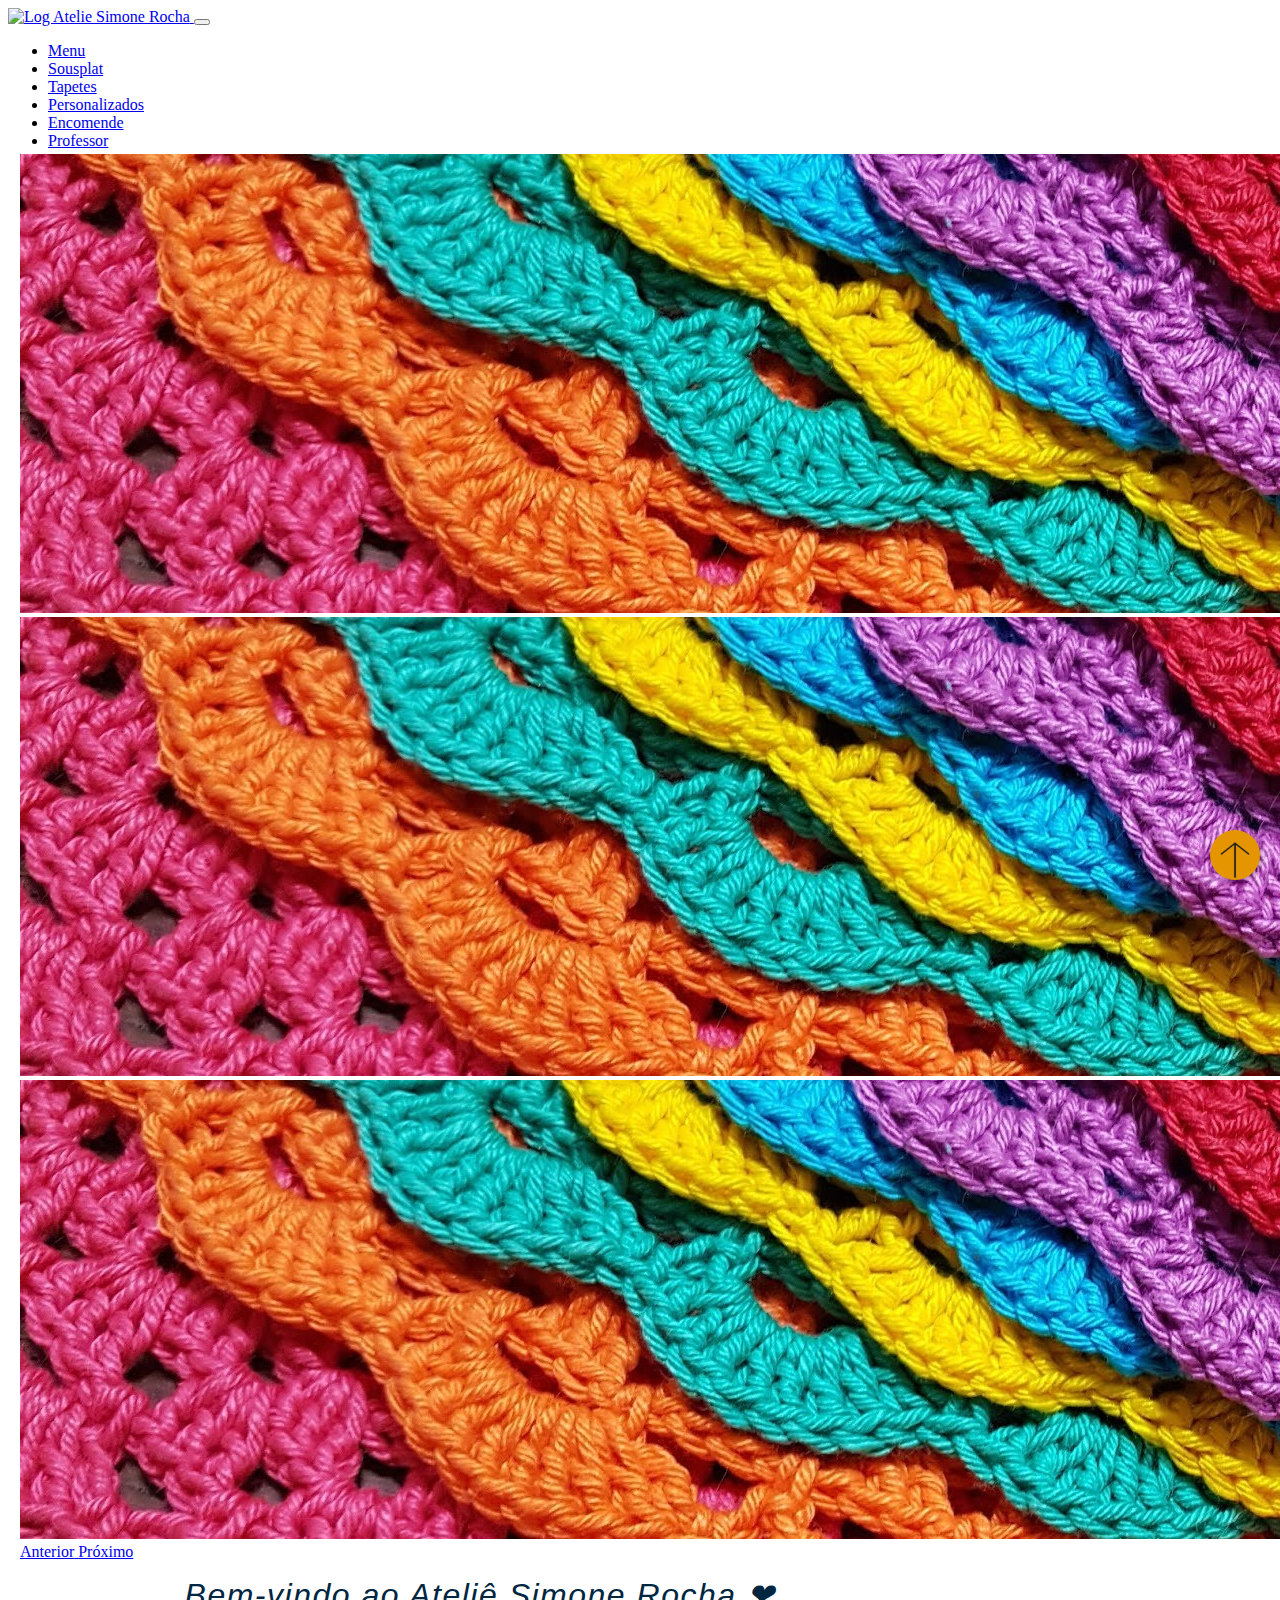
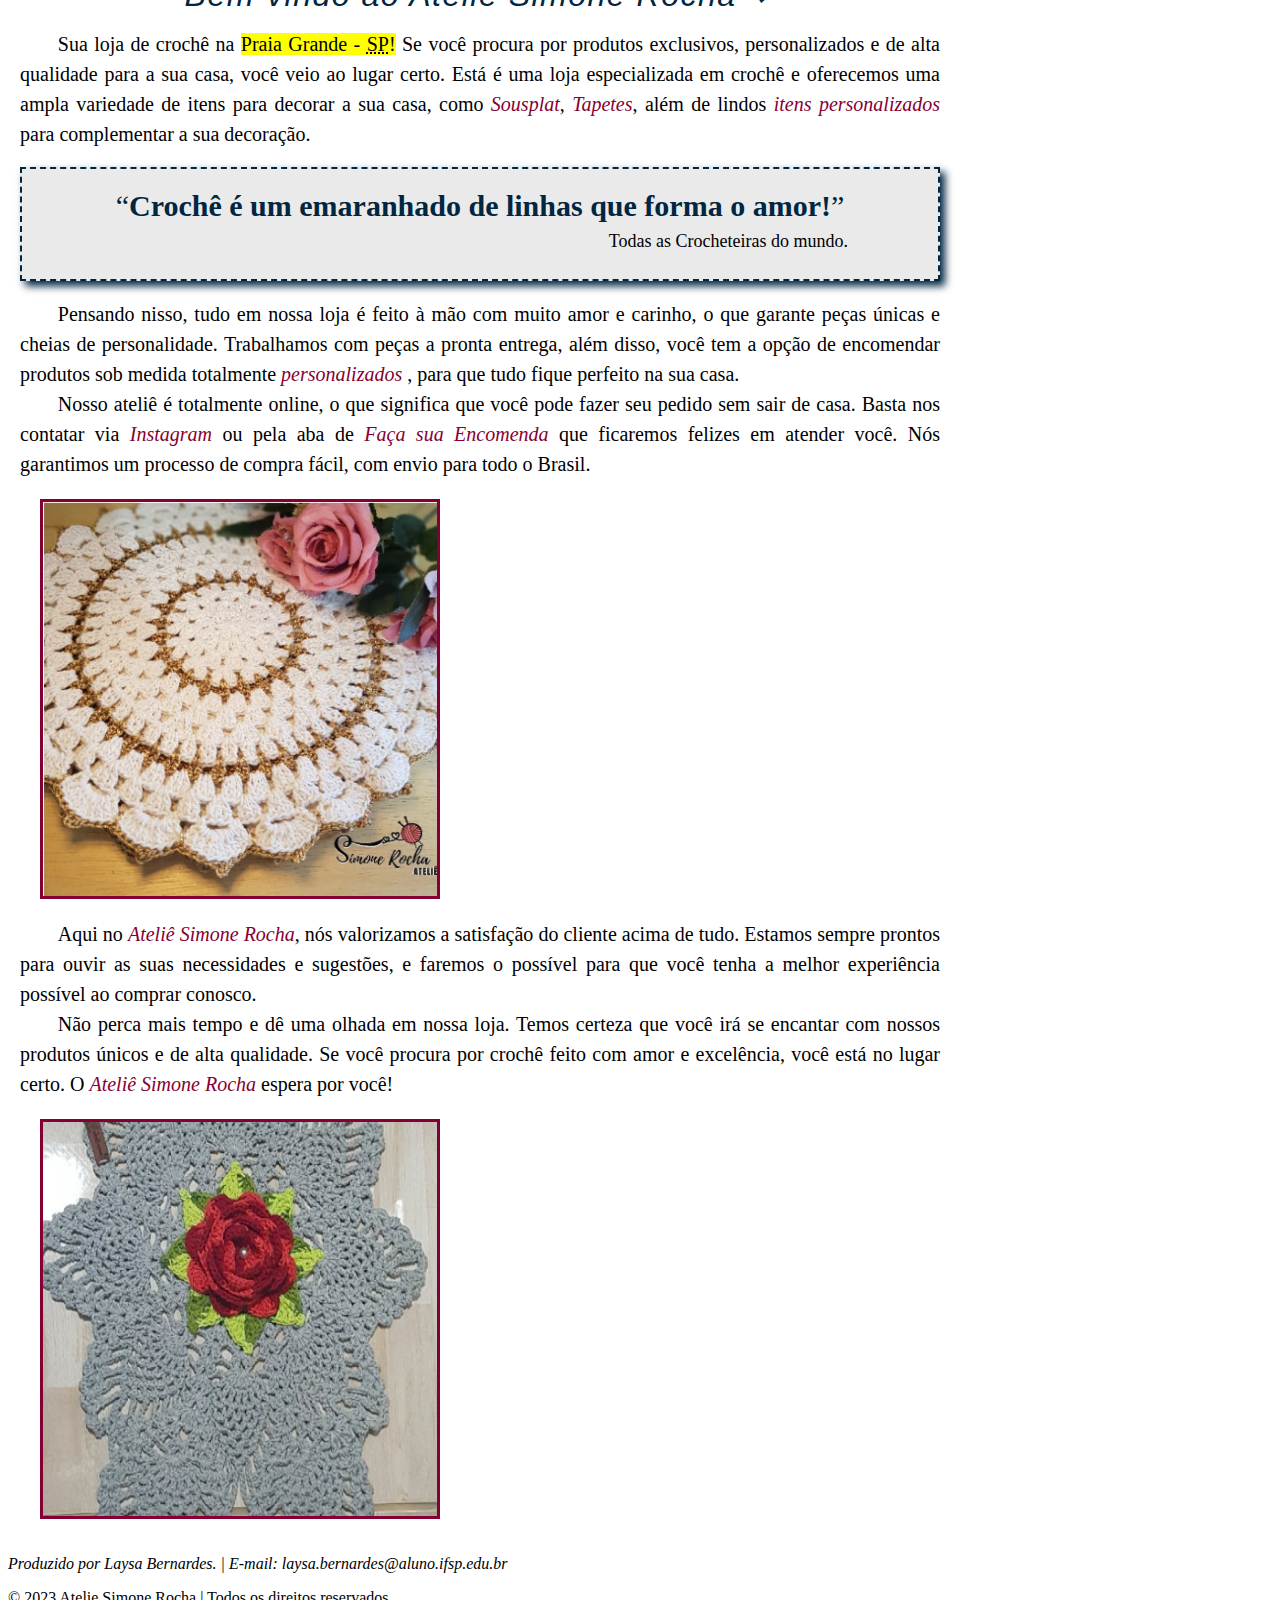
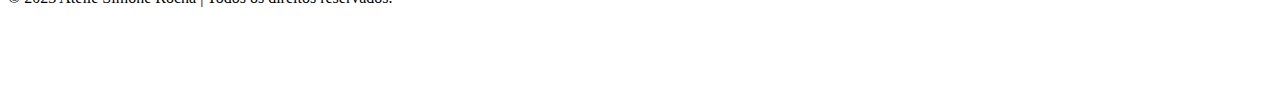
==== index.html @ ea45237d "doc: update arquitetura" ====
<!DOCTYPE html>
<html lang="pt-br"></html>
<head>
    <meta charset="UTF-8">
    <link rel="shortcut icon" href="src/imagem/croche.png" type="image/x-icon">

    <meta name="viewport" content="width=device-width, initial-scale=1.0">
    <meta name="description" content="Atelie Simone Rocha é uma loja Especializada em crochê na Baixada Santista. Com produtos exclusivos, personalizados e de alta qualidade para decorar sua casa, incluindo sousplat de crochê, tapete de crochê e jogo de banheiro de crochê. Faça seu pedido online e receba em todo o Brasil.">
    <meta name="keywords" content=" sousplat de crochê,tapete de croche, jogo de banheiro de crochê ">

    <link rel="stylesheet" href="src/css/style.css">
    <link rel="stylesheet" href="src/css/header.css">
    <link rel="stylesheet" href="src/css/footer.css">

    <!-- Google tag (gtag.js) -->
      <script async src="https://www.googletagmanager.com/gtag/js?id=G-68P5GZ19QK"></script>
      <script>
        window.dataLayer = window.dataLayer || [];
        function gtag(){dataLayer.push(arguments);}
        gtag('js', new Date());
        gtag('config', 'G-68P5GZ19QK');
      </script>

    <!--Bootstrap-->
      <link rel="stylesheet" href="https://stackpath.bootstrapcdn.com/bootstrap/4.1.3/css/bootstrap.min.css" integrity="sha384-MCw98/SFnGE8fJT3GXwEOngsV7Zt27NXFoaoApmYm81iuXoPkFOJwJ8ERdknLPMO" crossorigin="anonymous">

    <title>Atelie Simone Rocha</title>
</head>
<body>
    
    <header>
        <iframe src="src/html/header.html" style="width: 100%;" frameborder="0" scrolling="no" id="meu-iframe"></iframe>
    </header>

    <div class="content">
        <div class="container">
            <div class="column1"> <!--CSS para criar colunas-->
                <!-- Carrossel do Bootstrap -->
                <div id="carouselFotos" class="carousel slide carousel-fade text-center" data-ride="carousel">
                    <div class="carousel-inner">

                        <div class="carousel-item active">
                        <img class="d-block w-100" src="src/imagem/capa.jpg" alt="Capa 1">
                        </div>
                        <div class="carousel-item">
                        <img class="d-block w-100" src="src/imagem/capa.jpg" alt="Capa 2">
                        </div>
                        <div class="carousel-item">
                        <img class="d-block w-100" src="src/imagem/capa.jpg" alt="Capa 3">
                        </div>
                        
                    </div>
                    
                    <a class="carousel-control-prev" href="#carouselFotos" role="button" data-slide="prev">
                        <span class="carousel-control-prev-icon" aria-hidden="true"></span>
                        <span class="sr-only">Anterior</span>
                    </a>
    
                    <a class="carousel-control-next" href="#carouselFotos" role="button" data-slide="next">
                        <span class="carousel-control-next-icon" aria-hidden="true"></span>
                        <span class="sr-only">Próximo</span>
                    </a>
                
                </div>

                <!--Titulo-->
                <h1>Bem-vindo ao Ateliê Simone Rocha &#x2764;</h1>
                
                <p>Sua loja de crochê na <b><mark>Praia Grande - <abbr  title="São Paulo">SP</abbr>!</mark></b> Se você procura por produtos exclusivos, personalizados e de alta qualidade para a sua casa, você veio ao lugar certo. Está é uma loja especializada em crochê e oferecemos uma ampla variedade de itens para decorar a sua casa, como 
                    <a href="src/html/sousplat.html" class="link-index"><strong><dfn title="Sousplat é um prato de maior diâmetro que ornamenta o ambiente da refeição e protege a toalha de mesa de eventuais respingos ao redor do prato onde é servida a comida.">Sousplat</dfn></strong></a>, 
                    <a href="src/html/tapetes.html" class="link-index"><strong>Tapetes</strong></a>, além de lindos 
                    <a href="src/html/personalizados.html" class="link-index"><strong>itens personalizados </strong></a> para complementar a sua decoração.</p><br>
                
                <div class="retangulo">
                    <q class="citacao-index"><strong>Crochê é um emaranhado de linhas que forma o amor!</strong></q><br>
                    <p class="autorcitacao-index"> Todas as Crocheteiras do mundo.</p><br><br>
                </div><br>

                <div class="row">
                    <div class="col-md-7">
                        <p class="paragrafo"> Pensando nisso, tudo em nossa loja é feito à mão com muito amor e carinho, o que garante peças únicas e cheias de personalidade. Trabalhamos com peças a pronta entrega, além disso, você tem a opção de encomendar produtos sob medida totalmente 				 	<a href="personalizados.html"class="link-index"><strong>personalizados </strong></a>, para que tudo fique perfeito na sua casa.</p>
        
                        <p class="paragrafo">Nosso ateliê é totalmente online, o que significa que você pode fazer seu pedido sem sair de casa. Basta nos contatar via 
                        <a href="https://www.instagram.com/atelie_simonerocha/" class="link-index"><strong>Instagram </strong></a> 
                      ou pela aba de <a href="https://www.instagram.com/atelie_simonerocha/" class="link-index"><strong>Faça sua Encomenda</strong></a> que ficaremos felizes em atender você. Nós garantimos um processo de compra fácil, com envio para todo o Brasil.</p>
                    </div>

                    <div class="col-md-5">
                        <div class="image-container">
                          <img class="img-fluid mx-auto image-borda" src="src/imagem/imagem2.png" alt="Imagem de um sousplat feito de crochê, nas cores branco e dourado">
                          <div class="image-card">
                            <div class="card-content">Sousplat feito de crochê, nas cores branco e dourado</div>
                          </div>
                        </div>
                    </div> 
                </div>

                <div class="row">
                    <div class="col-md-7 order-md-2">
                        <p class="paragrafo">Aqui no <a href="https://www.instagram.com/atelie_simonerocha/"class="link-index"><strong>Ateliê Simone Rocha</strong></a>, nós valorizamos a satisfação do cliente acima de tudo. Estamos sempre prontos para ouvir as suas necessidades e sugestões, e faremos o possível para que você tenha a melhor experiência possível ao comprar conosco.</p>
        
                        <p class="paragrafo">Não perca mais tempo e dê uma olhada em nossa loja. Temos certeza que você irá se encantar com nossos produtos únicos e de alta qualidade. Se você procura por crochê feito com amor e excelência, você está no lugar certo. O <a href="https://www.instagram.com/atelie_simonerocha/"class="link-index"><strong>Ateliê Simone Rocha </strong></a> espera por você!</p>
                    </div>
                  
                    <div class="col-md-5">
                        <div class="image-container">
                            <img class="img-fluid mx-auto image-borda" src="src/imagem/imagem3.png" alt=">Sousplat Redondo na cor cinza, com uma rosa feito em croche ao centro.">
                            <div class="image-card">
                                <div class="card-content">Sousplat Redondo na cor cinza, com uma rosa feito em croche ao centro.</div>
                            </div>
                        </div>
                    </div>
                </div>

            </div>

            <div class="column2">
                <div class="widget">
                      <h5 class="widget-title"><span>Contato:</span></h5>
                      <p> Entre em contato conosco via Instagram:</p>
                      <div class="qrcode"><a href="https://www.instagram.com/atelie_simonerocha/"><img  src="src/imagem/qrcode.jpeg" alt=">Sousplat Redondo na cor cinza, com uma rosa feito em croche ao centro."></a></div>
                </div>
            </div>

            <img class="fixa" src="src/imagem/croche.png" >
        </div>
    </div>
      
    
    <button id="btn-topo">
        <img src="src/imagem/seta3.png" alt="voltar ao topo" style="float:left; width:50px;height: 40px;">
      </button>

      <script>
        var btnTopo = document.getElementById("btn-topo");
        btnTopo.addEventListener("click", function() {
          window.scrollTo({
            top: 0,
            behavior: "smooth"
          });
        });
      </script>
    
    <!--Footer-->
    <iframe src="src/html/footer.html" style="width: 100%;" frameborder="0" scrolling="no" id="meu-iframe"></iframe>
   
    <!-- Bootstrap scripts -->
        <script src="https://code.jquery.com/jquery-3.3.1.slim.min.js" integrity="sha384-q8i/X+965DzO0rT7abK41JStQIAqVgRVzpbzo5smXKp4YfRvH+8abtTE1Pi6jizo" crossorigin="anonymous"></script>
        <script src="https://cdnjs.cloudflare.com/ajax/libs/popper.js/1.14.3/umd/popper.min.js" integrity="sha384-ZMP7rVo3mIykV+2+9J3UJ46jBk0WLaUAdn689aCwoqbBJiSnjAK/l8WvCWPIPm49" crossorigin="anonymous"></script>
        <script src="https://stackpath.bootstrapcdn.com/bootstrap/4.1.3/js/bootstrap.min.js" integrity="sha384-ChfqqxuZUCnJSK3+MXmPNIyE6ZbWh2IMqE241rYiqJxyMiZ6OW/JmZQ5stwEULTy" crossorigin="anonymous"></script>
</body>
</html>
---- src/css/style.css ----
* {
    margin: 0;
    padding: 0;
    box-sizing: border-box;
  }
  
body {
    display: flex;
    flex-direction: column;
    min-height: 100vh;
    
}

.color{
    background-color:rgb(255, 235, 211);
}
/*ELEMENTOS BASICOS*/
h1{
    margin: 15px;
    text-align: center;
    font-weight: 400;
    letter-spacing: 1.5px;
    font-family: 'Montserrat', sans-serif;
    font-style: italic;
    color:#002642 ;
}

p{
    text-align: justify;
    font-size: 20px;
    text-indent: 1cm;
    line-height: 1.5;
    font-weight: 300;
}

/*LINK*/
.link-index{
    text-decoration: none;
    font-style: italic;
    color: #840032;
}

/*CITAÇÃO*/
.retangulo{
    background-color: #eaeaea; /* Cor de fundo do retângulo */
    padding: 40px 15px 0px 20px; /* Espaçamento interno do retângulo */
    text-align: center;
    border: dashed 2px #002642 ;
    padding:20px;
    box-shadow: 5px 5px 8px #002642;
}
  
.retangulo:hover{
    background-color: lightgray; /* Cor de fundo do retângulo */
    padding: 40px 15px 0px 20px; /* Espaçamento interno do retângulo */
    text-align: center;
    border: dashed 2px #840032 ;
    color:black;
    padding:20px;
}

.citacao-index{
    font-size: 30px;
    color:#002642;
}
  
.autorcitacao-index{
    float:right; 
    margin:5px; 
    margin-right: 70px;
    font-size: 18px;
}

/*IMAGENS */
.image-borda {
    margin: 20px;
    width: 400px;
    height: 400px;
    display: block;
    border: solid 3px #840032;
}

.image-borda2 {
    margin: 20px;
    width: 400px;
    height: 400px;
    display: block;
    border: solid 3px #E59500;
}
  
.image-container {
    position: relative;
  }
  
.image-card {
    position: absolute;
    bottom: 0;
    left: 0%;
    width: 100%;
    height: 0;
    overflow: hidden;
    transition: height 0.3s ease;
}
  
.image-container:hover .image-card {
    height: 50px; /* Altura desejada do card */
    background-color: #840032;
    color: #fff;
    padding: 5px;
    font-size: 14px;
}

.image-card2 {
    position: absolute;
    bottom: 0;
    left: 0%;
    width: 100%;
    height: 0;
    overflow: hidden;
    transition: height 0.3s ease;
}
  
.image-container:hover .image-card2 {
    height: 50px; /* Altura desejada do card */
    background-color: #E59500;
    color: #fff;
    padding: 5px;
    font-size: 14px;
}

/* Estilos para o conteúdo da página */
.content {
    flex: 1; /* Ocupa o espaço restante no corpo */
}

/*IMPORTAR HEADER E FOOTER*/
.meu-iframe {
    margin-bottom: 0;
}

/*SEPARAÇÃO EM DUAS COLUNAS*/
.container {
    position: relative;
}
.column1 {
    position: relative;
    float: left; /* Adicione esta propriedade */
    width: 75%;
    box-sizing: border-box;
    padding: 0 20px;
}

.column2 {
    float: right; /* Adicione esta propriedade */
    width: calc(25% - 40px);
    box-sizing: border-box;
    padding: 0 20px;
}

@media (max-width: 768px) {
    .column1,
    .column2 {
      position: static;
      width: 100%;
    }
}

/*QRCODE*/
.qrcode img{
    width: 150px;
    border-radius: 30px;
    align-items: center;
    margin-left: 40px;
}
.fixa {
    width: 75px;
    position: fixed;
    top: calc(100vh - 20%);
    left: calc(100vh + 40%);
  }
/*IMAGEM FLUTUAÇÃO FIXA*/
@media screen and (max-width: 1200px) {
    .fixa {
  width: 75px;
  position: fixed;
  top: calc(100vh - 20%);
  left: calc(100vh + 25%);
}
}
/* Estilos para telas menores */
@media screen and (max-width: 768px) {
  .fixa {
    width: 50px;
    top: calc(100vh - 15%);
    left: calc(50% + 150px); /* Posiciona o objeto no centro horizontal da tela */
  }
}

.professor{
    margin: 60px;
}

/*Java Script - seta topo*/
#btn-topo 
{
  position: fixed;
  bottom: 20px;
  right: 20px;
  background-color: #E59500;
  border: none;
  border-radius: 50%;
  width: 50px;
  height: 50px;
  box-shadow: 2px 2px 5px rgba(0, 0, 0, 0.3);
}

#btn-topo img 
{
  width: 30px;
  height: 30px;
  margin-top: 10px;
}
---- src/css/header.css ----
.header-personalizado {
    background-color: #E59500;
    position:relative;
    z-index: 9999;
  }
.nav-link{
    color: black;
    transition: all 0.3s ease;
}

.nav-link:hover{
    color: #363636; 
    font-weight: bold;
    font-size: 115%;
}

.nav-link:active {
    font-weight: bold; 
    border-radius: 15px;
    background-color: #840032; 
}
    
.nav-link:visited {
    color: #840032;
    background-color:  #363636; 
}
    
@media (max-width: 991px) {
    .navbar-collapse.show {
    overflow-y: auto;
    max-height: calc(100vh - 60px); /* Ajuste a altura conforme necessário */
  }
}
---- src/css/footer.css ----
.footer{
    background-color: #840032;
    color: #ffffff;
    padding: 20px;
    position: fixed;
    width: 100%;
    margin-top: 20px; 
    text-align: center;
    flex-shrink: 0; /* Impede que o rodapé encolha */ 
}
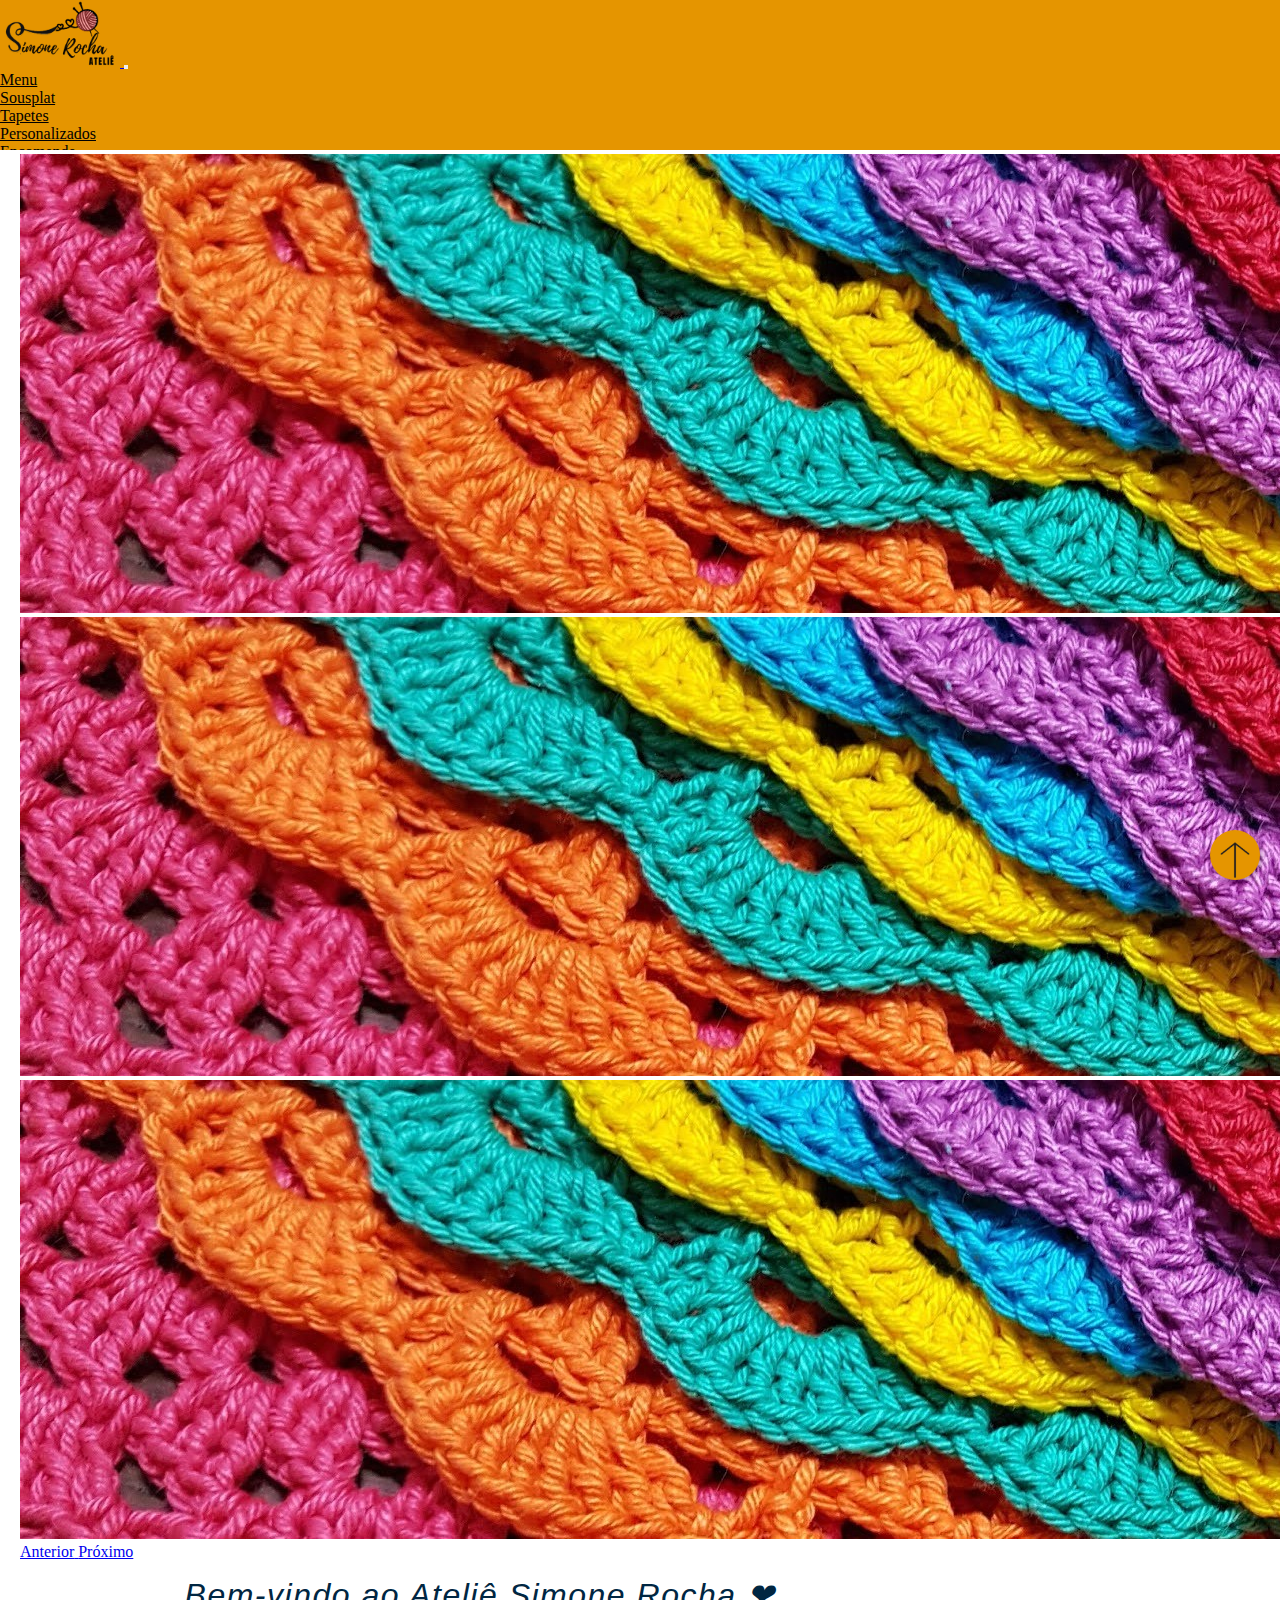
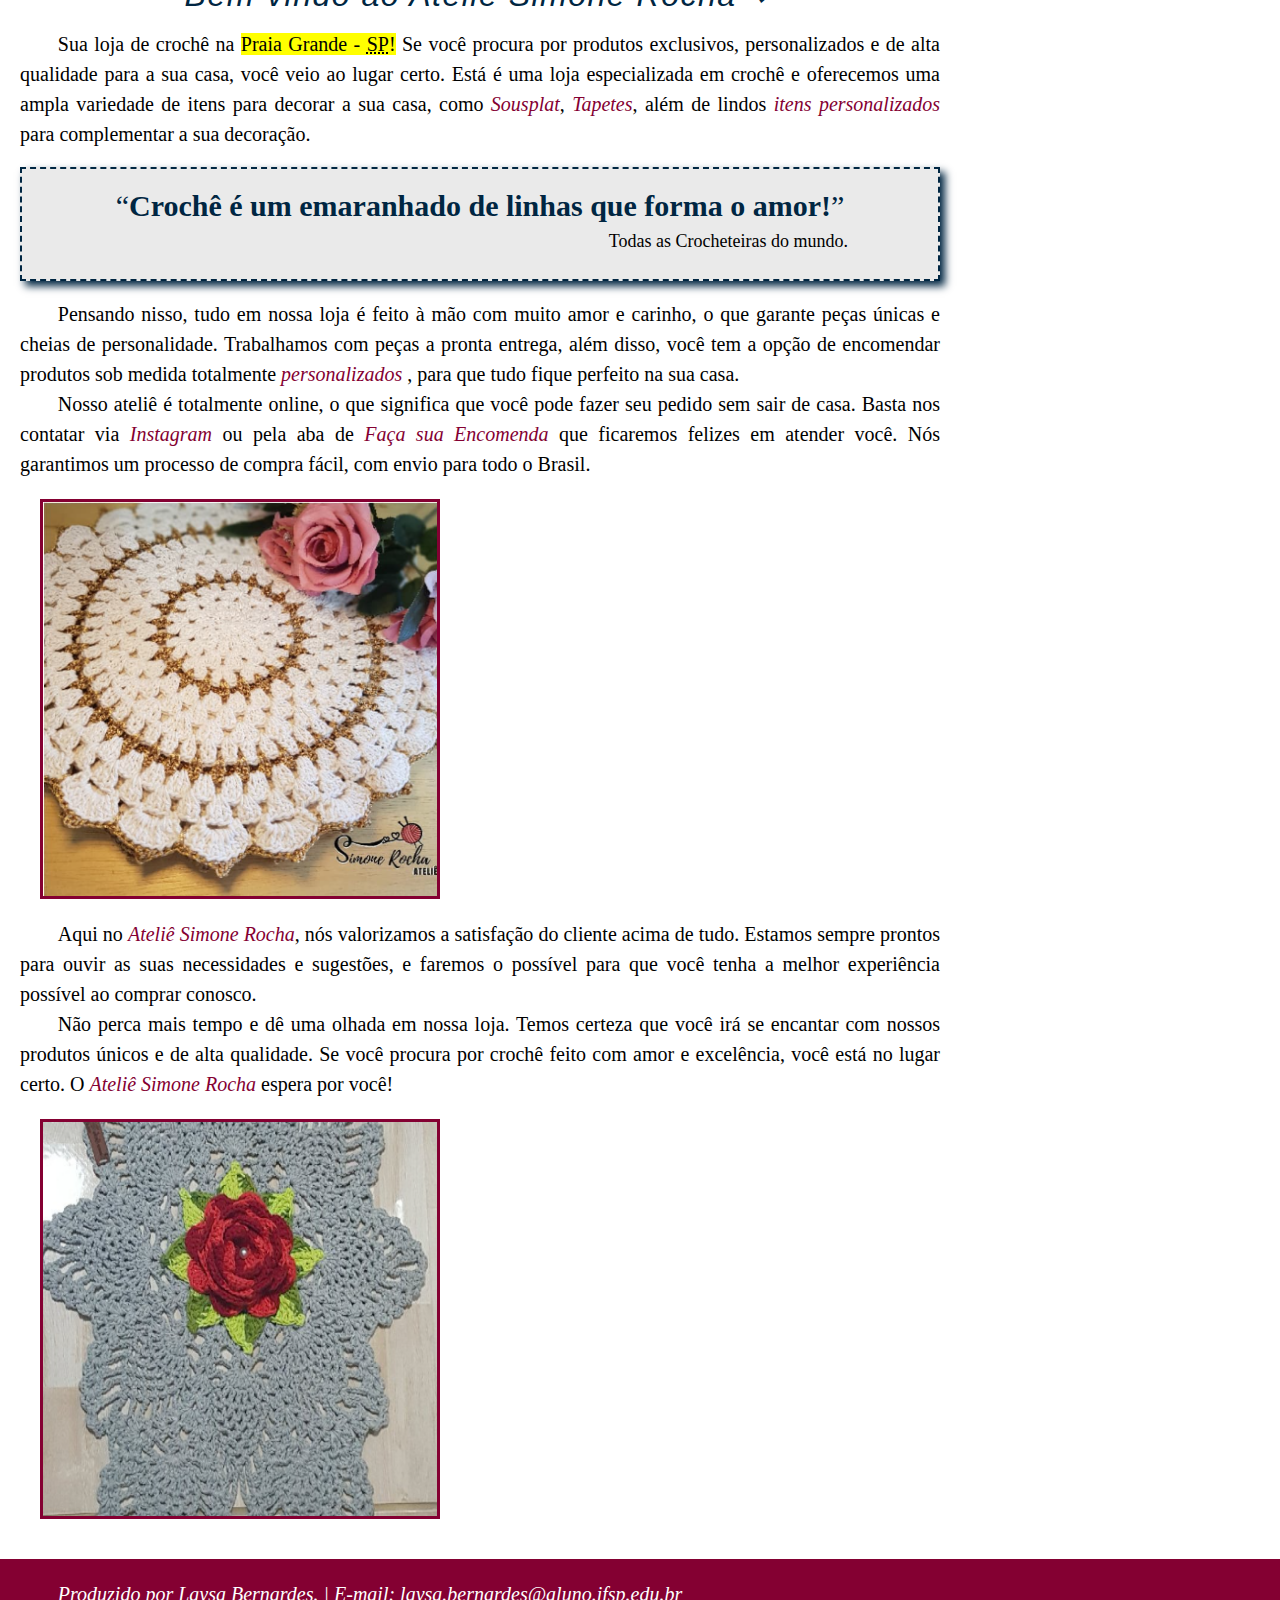
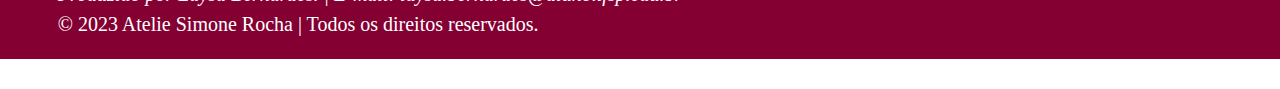
==== commit 4f14f5b3: "fix: update links" ====
--- a/index.html
+++ b/index.html
@@ -1,35 +1,42 @@
 <!DOCTYPE html>
-<html lang="pt-br"></html>
+<html lang="pt-br">
+
+</html>
+
 <head>
     <meta charset="UTF-8">
-    <link rel="shortcut icon" href="src/imagem/croche.png" type="image/x-icon">
 
     <meta name="viewport" content="width=device-width, initial-scale=1.0">
-    <meta name="description" content="Atelie Simone Rocha é uma loja Especializada em crochê na Baixada Santista. Com produtos exclusivos, personalizados e de alta qualidade para decorar sua casa, incluindo sousplat de crochê, tapete de crochê e jogo de banheiro de crochê. Faça seu pedido online e receba em todo o Brasil.">
+    <meta name="description"
+        content="Atelie Simone Rocha é uma loja Especializada em crochê na Baixada Santista. Com produtos exclusivos, personalizados e de alta qualidade para decorar sua casa, incluindo sousplat de crochê, tapete de crochê e jogo de banheiro de crochê. Faça seu pedido online e receba em todo o Brasil.">
     <meta name="keywords" content=" sousplat de crochê,tapete de croche, jogo de banheiro de crochê ">
 
-    <link rel="stylesheet" href="src/css/style.css">
-    <link rel="stylesheet" href="src/css/header.css">
-    <link rel="stylesheet" href="src/css/footer.css">
+
+    <link rel="stylesheet" href="./src/css/style.css">
+    <link rel="stylesheet" href="./src/css/header.css">
+    <link rel="stylesheet" href="./src/css/footer.css">
 
     <!-- Google tag (gtag.js) -->
-      <script async src="https://www.googletagmanager.com/gtag/js?id=G-68P5GZ19QK"></script>
-      <script>
+    <script async src="https://www.googletagmanager.com/gtag/js?id=G-68P5GZ19QK"></script>
+    <script>
         window.dataLayer = window.dataLayer || [];
-        function gtag(){dataLayer.push(arguments);}
+        function gtag() { dataLayer.push(arguments); }
         gtag('js', new Date());
         gtag('config', 'G-68P5GZ19QK');
-      </script>
+    </script>
 
     <!--Bootstrap-->
-      <link rel="stylesheet" href="https://stackpath.bootstrapcdn.com/bootstrap/4.1.3/css/bootstrap.min.css" integrity="sha384-MCw98/SFnGE8fJT3GXwEOngsV7Zt27NXFoaoApmYm81iuXoPkFOJwJ8ERdknLPMO" crossorigin="anonymous">
-
+    <link rel="stylesheet" href="https://stackpath.bootstrapcdn.com/bootstrap/4.1.3/css/bootstrap.min.css"
+        integrity="sha384-MCw98/SFnGE8fJT3GXwEOngsV7Zt27NXFoaoApmYm81iuXoPkFOJwJ8ERdknLPMO" crossorigin="anonymous">
+    <link rel="shortcut icon" href="./src/imagem/croche.png" type="image/x-icon">
     <title>Atelie Simone Rocha</title>
 </head>
+
 <body>
-    
+
     <header>
-        <iframe src="src/html/header.html" style="width: 100%;" frameborder="0" scrolling="no" id="meu-iframe"></iframe>
+        <iframe src="./src/html/header.html" style="width: 100%;" frameborder="0" scrolling="no"
+            id="meu-iframe"></iframe>
     </header>
 
     <div class="content">
@@ -40,37 +47,43 @@
                     <div class="carousel-inner">
 
                         <div class="carousel-item active">
-                        <img class="d-block w-100" src="src/imagem/capa.jpg" alt="Capa 1">
+                            <img class="d-block w-100" src="./src/imagem/capa.jpg" alt="Capa 1">
                         </div>
                         <div class="carousel-item">
-                        <img class="d-block w-100" src="src/imagem/capa.jpg" alt="Capa 2">
+                            <img class="d-block w-100" src="./src/imagem/capa.jpg" alt="Capa 2">
                         </div>
                         <div class="carousel-item">
-                        <img class="d-block w-100" src="src/imagem/capa.jpg" alt="Capa 3">
+                            <img class="d-block w-100" src="./src/imagem/capa.jpg" alt="Capa 3">
                         </div>
-                        
+
                     </div>
-                    
+
                     <a class="carousel-control-prev" href="#carouselFotos" role="button" data-slide="prev">
                         <span class="carousel-control-prev-icon" aria-hidden="true"></span>
                         <span class="sr-only">Anterior</span>
                     </a>
-    
+
                     <a class="carousel-control-next" href="#carouselFotos" role="button" data-slide="next">
                         <span class="carousel-control-next-icon" aria-hidden="true"></span>
                         <span class="sr-only">Próximo</span>
                     </a>
-                
+
                 </div>
 
                 <!--Titulo-->
                 <h1>Bem-vindo ao Ateliê Simone Rocha &#x2764;</h1>
-                
-                <p>Sua loja de crochê na <b><mark>Praia Grande - <abbr  title="São Paulo">SP</abbr>!</mark></b> Se você procura por produtos exclusivos, personalizados e de alta qualidade para a sua casa, você veio ao lugar certo. Está é uma loja especializada em crochê e oferecemos uma ampla variedade de itens para decorar a sua casa, como 
-                    <a href="src/html/sousplat.html" class="link-index"><strong><dfn title="Sousplat é um prato de maior diâmetro que ornamenta o ambiente da refeição e protege a toalha de mesa de eventuais respingos ao redor do prato onde é servida a comida.">Sousplat</dfn></strong></a>, 
-                    <a href="src/html/tapetes.html" class="link-index"><strong>Tapetes</strong></a>, além de lindos 
-                    <a href="src/html/personalizados.html" class="link-index"><strong>itens personalizados </strong></a> para complementar a sua decoração.</p><br>
-                
+
+                <p>Sua loja de crochê na <b><mark>Praia Grande - <abbr title="São Paulo">SP</abbr>!</mark></b> Se você
+                    procura por produtos exclusivos, personalizados e de alta qualidade para a sua casa, você veio ao
+                    lugar certo. Está é uma loja especializada em crochê e oferecemos uma ampla variedade de itens para
+                    decorar a sua casa, como
+                    <a href="./src/html/sousplat.html" class="link-index"><strong><dfn
+                                title="Sousplat é um prato de maior diâmetro que ornamenta o ambiente da refeição e protege a toalha de mesa de eventuais respingos ao redor do prato onde é servida a comida.">Sousplat</dfn></strong></a>,
+                    <a href="./src/html/tapetes.html" class="link-index"><strong>Tapetes</strong></a>, além de lindos
+                    <a href="./src/html/personalizados.html" class="link-index"><strong>itens personalizados
+                        </strong></a> para complementar a sua decoração.
+                </p><br>
+
                 <div class="retangulo">
                     <q class="citacao-index"><strong>Crochê é um emaranhado de linhas que forma o amor!</strong></q><br>
                     <p class="autorcitacao-index"> Todas as Crocheteiras do mundo.</p><br><br>
@@ -78,35 +91,55 @@
 
                 <div class="row">
                     <div class="col-md-7">
-                        <p class="paragrafo"> Pensando nisso, tudo em nossa loja é feito à mão com muito amor e carinho, o que garante peças únicas e cheias de personalidade. Trabalhamos com peças a pronta entrega, além disso, você tem a opção de encomendar produtos sob medida totalmente 				 	<a href="personalizados.html"class="link-index"><strong>personalizados </strong></a>, para que tudo fique perfeito na sua casa.</p>
-        
-                        <p class="paragrafo">Nosso ateliê é totalmente online, o que significa que você pode fazer seu pedido sem sair de casa. Basta nos contatar via 
-                        <a href="https://www.instagram.com/atelie_simonerocha/" class="link-index"><strong>Instagram </strong></a> 
-                      ou pela aba de <a href="https://www.instagram.com/atelie_simonerocha/" class="link-index"><strong>Faça sua Encomenda</strong></a> que ficaremos felizes em atender você. Nós garantimos um processo de compra fácil, com envio para todo o Brasil.</p>
+                        <p class="paragrafo"> Pensando nisso, tudo em nossa loja é feito à mão com muito amor e carinho,
+                            o que garante peças únicas e cheias de personalidade. Trabalhamos com peças a pronta
+                            entrega, além disso, você tem a opção de encomendar produtos sob medida totalmente <a
+                                href="./src/html/personalizados.html" class="link-index"><strong>personalizados
+                                </strong></a>, para que tudo fique perfeito na sua casa.</p>
+
+                        <p class="paragrafo">Nosso ateliê é totalmente online, o que significa que você pode fazer seu
+                            pedido sem sair de casa. Basta nos contatar via
+                            <a href="https://www.instagram.com/atelie_simonerocha/" class="link-index"><strong>Instagram
+                                </strong></a>
+                            ou pela aba de <a href="https://www.instagram.com/atelie_simonerocha/"
+                                class="link-index"><strong>Faça sua Encomenda</strong></a> que ficaremos felizes em
+                            atender você. Nós garantimos um processo de compra fácil, com envio para todo o Brasil.
+                        </p>
                     </div>
 
                     <div class="col-md-5">
                         <div class="image-container">
-                          <img class="img-fluid mx-auto image-borda" src="src/imagem/imagem2.png" alt="Imagem de um sousplat feito de crochê, nas cores branco e dourado">
-                          <div class="image-card">
-                            <div class="card-content">Sousplat feito de crochê, nas cores branco e dourado</div>
-                          </div>
+                            <img class="img-fluid mx-auto image-borda" src="./src/imagem/imagem2.png"
+                                alt="Imagem de um sousplat feito de crochê, nas cores branco e dourado">
+                            <div class="image-card">
+                                <div class="card-content">Sousplat feito de crochê, nas cores branco e dourado</div>
+                            </div>
                         </div>
-                    </div> 
+                    </div>
                 </div>
 
                 <div class="row">
                     <div class="col-md-7 order-md-2">
-                        <p class="paragrafo">Aqui no <a href="https://www.instagram.com/atelie_simonerocha/"class="link-index"><strong>Ateliê Simone Rocha</strong></a>, nós valorizamos a satisfação do cliente acima de tudo. Estamos sempre prontos para ouvir as suas necessidades e sugestões, e faremos o possível para que você tenha a melhor experiência possível ao comprar conosco.</p>
-        
-                        <p class="paragrafo">Não perca mais tempo e dê uma olhada em nossa loja. Temos certeza que você irá se encantar com nossos produtos únicos e de alta qualidade. Se você procura por crochê feito com amor e excelência, você está no lugar certo. O <a href="https://www.instagram.com/atelie_simonerocha/"class="link-index"><strong>Ateliê Simone Rocha </strong></a> espera por você!</p>
+                        <p class="paragrafo">Aqui no <a href="https://www.instagram.com/atelie_simonerocha/"
+                                class="link-index"><strong>Ateliê Simone Rocha</strong></a>, nós valorizamos a
+                            satisfação do cliente acima de tudo. Estamos sempre prontos para ouvir as suas necessidades
+                            e sugestões, e faremos o possível para que você tenha a melhor experiência possível ao
+                            comprar conosco.</p>
+
+                        <p class="paragrafo">Não perca mais tempo e dê uma olhada em nossa loja. Temos certeza que você
+                            irá se encantar com nossos produtos únicos e de alta qualidade. Se você procura por crochê
+                            feito com amor e excelência, você está no lugar certo. O <a
+                                href="https://www.instagram.com/atelie_simonerocha/" class="link-index"><strong>Ateliê
+                                    Simone Rocha </strong></a> espera por você!</p>
                     </div>
-                  
+
                     <div class="col-md-5">
                         <div class="image-container">
-                            <img class="img-fluid mx-auto image-borda" src="src/imagem/imagem3.png" alt=">Sousplat Redondo na cor cinza, com uma rosa feito em croche ao centro.">
+                            <img class="img-fluid mx-auto image-borda" src="src/imagem/imagem3.png"
+                                alt=">Sousplat Redondo na cor cinza, com uma rosa feito em croche ao centro.">
                             <div class="image-card">
-                                <div class="card-content">Sousplat Redondo na cor cinza, com uma rosa feito em croche ao centro.</div>
+                                <div class="card-content">Sousplat Redondo na cor cinza, com uma rosa feito em croche ao
+                                    centro.</div>
                             </div>
                         </div>
                     </div>
@@ -116,37 +149,46 @@
 
             <div class="column2">
                 <div class="widget">
-                      <h5 class="widget-title"><span>Contato:</span></h5>
-                      <p> Entre em contato conosco via Instagram:</p>
-                      <div class="qrcode"><a href="https://www.instagram.com/atelie_simonerocha/"><img  src="src/imagem/qrcode.jpeg" alt=">Sousplat Redondo na cor cinza, com uma rosa feito em croche ao centro."></a></div>
+                    <h5 class="widget-title"><span>Contato:</span></h5>
+                    <p> Entre em contato conosco via Instagram:</p>
+                    <div class="qrcode"><a href="https://www.instagram.com/atelie_simonerocha/"><img
+                                src="./src/imagem/qrcode.jpeg"
+                                alt=">Sousplat Redondo na cor cinza, com uma rosa feito em croche ao centro."></a></div>
                 </div>
             </div>
 
-            <img class="fixa" src="src/imagem/croche.png" >
+            <img class="fixa" src="./src/imagem/croche.png">
         </div>
     </div>
-      
-    
+
+
     <button id="btn-topo">
-        <img src="src/imagem/seta3.png" alt="voltar ao topo" style="float:left; width:50px;height: 40px;">
-      </button>
+        <img src="./src/imagem/seta3.png" alt="voltar ao topo" style="float:left; width:50px;height: 40px;">
+    </button>
 
-      <script>
+    <script>
         var btnTopo = document.getElementById("btn-topo");
-        btnTopo.addEventListener("click", function() {
-          window.scrollTo({
-            top: 0,
-            behavior: "smooth"
-          });
+        btnTopo.addEventListener("click", function () {
+            window.scrollTo({
+                top: 0,
+                behavior: "smooth"
+            });
         });
-      </script>
-    
+    </script>
+
     <!--Footer-->
-    <iframe src="src/html/footer.html" style="width: 100%;" frameborder="0" scrolling="no" id="meu-iframe"></iframe>
-   
+    <iframe src="./src/html/footer.html" style="width: 100%;" frameborder="0" scrolling="no" id="meu-iframe"></iframe>
+
     <!-- Bootstrap scripts -->
-        <script src="https://code.jquery.com/jquery-3.3.1.slim.min.js" integrity="sha384-q8i/X+965DzO0rT7abK41JStQIAqVgRVzpbzo5smXKp4YfRvH+8abtTE1Pi6jizo" crossorigin="anonymous"></script>
-        <script src="https://cdnjs.cloudflare.com/ajax/libs/popper.js/1.14.3/umd/popper.min.js" integrity="sha384-ZMP7rVo3mIykV+2+9J3UJ46jBk0WLaUAdn689aCwoqbBJiSnjAK/l8WvCWPIPm49" crossorigin="anonymous"></script>
-        <script src="https://stackpath.bootstrapcdn.com/bootstrap/4.1.3/js/bootstrap.min.js" integrity="sha384-ChfqqxuZUCnJSK3+MXmPNIyE6ZbWh2IMqE241rYiqJxyMiZ6OW/JmZQ5stwEULTy" crossorigin="anonymous"></script>
+    <script src="https://code.jquery.com/jquery-3.3.1.slim.min.js"
+        integrity="sha384-q8i/X+965DzO0rT7abK41JStQIAqVgRVzpbzo5smXKp4YfRvH+8abtTE1Pi6jizo"
+        crossorigin="anonymous"></script>
+    <script src="https://cdnjs.cloudflare.com/ajax/libs/popper.js/1.14.3/umd/popper.min.js"
+        integrity="sha384-ZMP7rVo3mIykV+2+9J3UJ46jBk0WLaUAdn689aCwoqbBJiSnjAK/l8WvCWPIPm49"
+        crossorigin="anonymous"></script>
+    <script src="https://stackpath.bootstrapcdn.com/bootstrap/4.1.3/js/bootstrap.min.js"
+        integrity="sha384-ChfqqxuZUCnJSK3+MXmPNIyE6ZbWh2IMqE241rYiqJxyMiZ6OW/JmZQ5stwEULTy"
+        crossorigin="anonymous"></script>
 </body>
+
 </html>